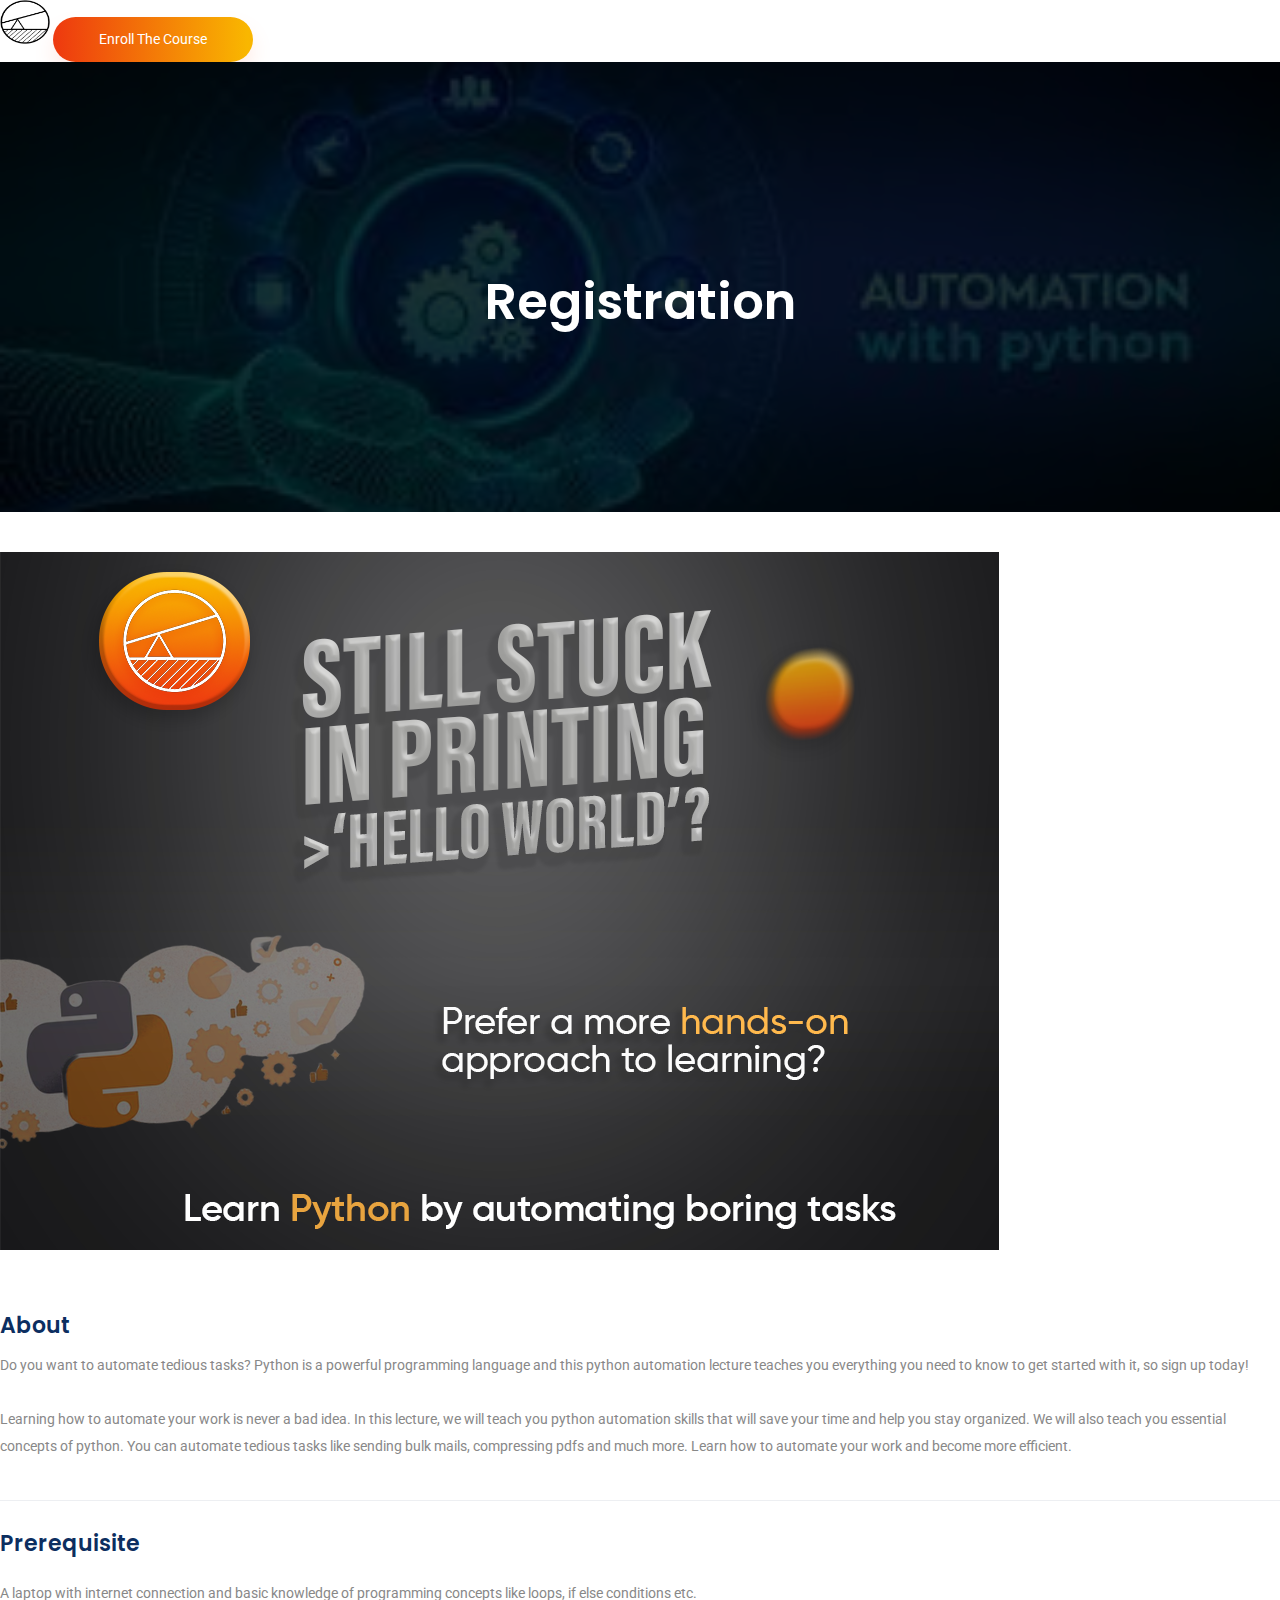
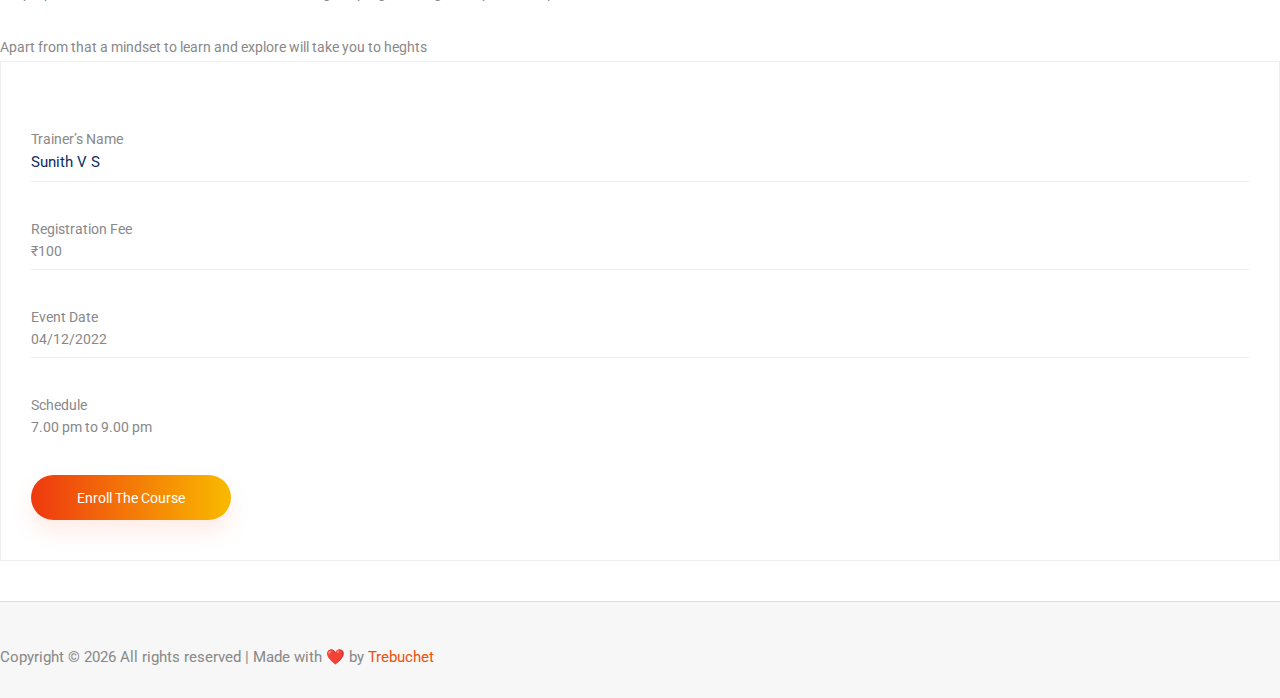
==== enroll.html @ 0172346a "course registration added" ====
<!DOCTYPE html>
<html lang="en">
  <head>
    <!-- Required meta tags -->
    <meta charset="utf-8" />
    <meta
      name="viewport"
      content="width=device-width, initial-scale=1, shrink-to-fit=no"
    />
    <title>Courses | Trebuchet</title>

    <!-- Bootstrap CSS -->
    <link
      href="https://cdn.jsdelivr.net/npm/bootstrap@5.2.3/dist/css/bootstrap.min.css"
      rel="stylesheet"
      integrity="sha384-rbsA2VBKQhggwzxH7pPCaAqO46MgnOM80zW1RWuH61DGLwZJEdK2Kadq2F9CUG65"
      crossorigin="anonymous"
    />
    <link rel="stylesheet" href="/course/css/style.css" />
  </head>

  <body>
    <!-- breadcrumb start-->
    <nav class="navbar sticky-top bg-light">
      <div class="container-fluid d-flex align-items-center">
        <a class="navbar-brand" href="">
          <img
            src="./course/img/logo_dark.png"
            alt="Logo"
            width="50"
            height="44"
            class="d-inline-block align-text-top"
          />
        </a>
        <a href="/course/pay.html" class="top btn_1">Enroll the course</a>
      </div>
    </nav>
    <section class="breadcrumb breadcrumb_bg">
      <div class="container">
        <div class="row">
          <div class="col-lg-12">
            <div class="breadcrumb_iner text-center">
              <div class="breadcrumb_iner_item">
                <h2>Registration</h2>
              </div>
            </div>
          </div>
        </div>
      </div>
    </section>
    <!-- breadcrumb start-->

    <!--================ Start Course Details Area =================-->
    <section class="course_details_area section_padding">
      <div class="container">
        <div class="row">
          <div class="col-lg-8 course_details_left">
            <div class="main_image">
              <img
                class="img-fluid"
                src="./course/img/automatewithpython.png"
                alt=""
              />
            </div>
            <div class="content_wrapper">
              <h4 class="title_top">About</h4>
              <div class="content">
                Do you want to automate tedious tasks? Python is a powerful
                programming language and this python automation lecture teaches
                you everything you need to know to get started with it, so sign
                up today!
                <br />
                <br />
                Learning how to automate your work is never a bad idea. In this
                lecture, we will teach you python automation skills that will
                save your time and help you stay organized. We will also teach
                you essential concepts of python. You can automate tedious tasks
                like sending bulk mails, compressing pdfs and much more. Learn
                how to automate your work and become more efficient.
              </div>

              <h4 class="title">Prerequisite</h4>
              <div class="content">
                A laptop with internet connection and basic knowledge of programming concepts like loops, if else conditions etc.
                <br />
                <br />
                Apart from that a mindset to learn and explore will take you to heghts
              </div>

              <!-- <h4 class="title">Course Outline</h4>
                    <div class="content">
                        <ul class="course_list">
                            <li class="justify-content-between align-items-center d-flex">
                                <p>Introduction Lesson</p>
                                <a class="btn_2 text-uppercase" href="#">View Details</a>
                            </li>
                            <li class="justify-content-between align-items-center d-flex">
                                <p>Basics of HTML</p>
                                <a class="btn_2 text-uppercase" href="#">View Details</a>
                            </li>
                            <li class="justify-content-between align-items-center d-flex">
                                <p>Getting Know about HTML</p>
                                <a class="btn_2 text-uppercase" href="#">View Details</a>
                            </li>
                            <li class="justify-content-between align-items-center d-flex">
                                <p>Tags and Attributes</p>
                                <a class="btn_2 text-uppercase" href="#">View Details</a>
                            </li>
                            <li class="justify-content-between align-items-center d-flex">
                                <p>Basics of CSS</p>
                                <a class="btn_2 text-uppercase" href="#">View Details</a>
                            </li>
                            <li class="justify-content-between align-items-center d-flex">
                                <p>Getting Familiar with CSS</p>
                                <a class="btn_2 text-uppercase" href="#">View Details</a>
                            </li>
                            <li class="justify-content-between align-items-center d-flex">
                                <p>Introduction to Bootstrap</p>
                                <a class="btn_2 text-uppercase" href="#">View Details</a>
                            </li>
                            <li class="justify-content-between align-items-center d-flex">
                                <p>Responsive Design</p>
                                <a class="btn_2 text-uppercase" href="#">View Details</a>
                            </li>
                            <li class="justify-content-between align-items-center d-flex">
                                <p>Canvas in HTML 5</p>
                                <a class="btn_2 text-uppercase" href="#">View Details</a>
                            </li>
                        </ul>
                    </div> -->
            </div>
          </div>

          <div class="col-lg-4 right-contents">
            <div class="sidebar_top">
              <ul>
                <li>
                  <a
                    class="justify-content-between d-flex"
                    target="_blank"
                    href="https://www.linkedin.com/in/sunithvs/"
                  >
                    <p>Trainer’s Name</p>
                    <span class="color">Sunith V S</span>
                  </a>
                </li>
                <li>
                  <a class="justify-content-between d-flex" href="">
                    <p>Registration Fee</p>
                    <span>₹100</span>
                  </a>
                </li>
                <li>
                  <a class="justify-content-between d-flex" href="">
                    <p>Event Date</p>
                    <span>04/12/2022</span>
                  </a>
                </li>
                <li>
                  <a class="justify-content-between d-flex" href="">
                    <p>Schedule</p>
                    <span>7.00 pm to 9.00 pm</span>
                  </a>
                </li>
              </ul>
              <a href="/course/pay.html" class="btn_1 d-block"
                >Enroll the course</a
              >
            </div>

            <div class="content">
              <!-- <div class="comments-area mb-30">
                        <h4 class="title">Trainers</h4>
                        <div class="comment-list">
                            <div class="single-comment single-reviews justify-content-between d-flex">
                                <div class="user justify-content-between d-flex">
                                    <div class="thumb">
                                        <img src="img/cource/cource_1.png" alt="">
                                    </div>
                                    <div class="desc">
                                        <h5><a href="#">Emilly Blunt</a>
                                        </h5>
                                        <div class="rating">
                                            <a href="#"><img src="img/icon/color_star.svg" alt=""></a>
                                            <a href="#"><img src="img/icon/color_star.svg" alt=""></a>
                                            <a href="#"><img src="img/icon/color_star.svg" alt=""></a>
                                            <a href="#"><img src="img/icon/color_star.svg" alt=""></a>
                                            <a href="#"><img src="img/icon/star.svg" alt=""></a>
                                        </div>
                                        <p class="comment">
                                            Blessed made of meat doesn't lights doesn't was dominion and sea earth
                                            form
                                        </p>
                                    </div>
                                </div>
                            </div>
                        </div>
                        <div class="comment-list">
                            <div class="single-comment single-reviews justify-content-between d-flex">
                                <div class="user justify-content-between d-flex">
                                    <div class="thumb">
                                        <img src="img/cource/cource_2.png" alt="">
                                    </div>
                                    <div class="desc">
                                        <h5><a href="#">Elsie Cunningham</a>
                                        </h5>
                                        <div class="rating">
                                            <a href="#"><img src="img/icon/color_star.svg" alt=""></a>
                                            <a href="#"><img src="img/icon/color_star.svg" alt=""></a>
                                            <a href="#"><img src="img/icon/color_star.svg" alt=""></a>
                                            <a href="#"><img src="img/icon/color_star.svg" alt=""></a>
                                            <a href="#"><img src="img/icon/star.svg" alt=""></a>
                                        </div>
                                        <p class="comment">
                                            Blessed made of meat doesn't lights doesn't was dominion and sea earth
                                            form
                                        </p>
                                    </div>
                                </div>
                            </div>
                        </div>
                        <div class="comment-list">
                            <div class="single-comment single-reviews justify-content-between d-flex">
                                <div class="user justify-content-between d-flex">
                                    <div class="thumb">
                                        <img src="img/cource/cource_3.png" alt="">
                                    </div>
                                    <div class="desc">
                                        <h5><a href="#">Maria Luna</a>
                                        </h5>
                                        <div class="rating">
                                            <a href="#"><img src="img/icon/color_star.svg" alt=""></a>
                                            <a href="#"><img src="img/icon/color_star.svg" alt=""></a>
                                            <a href="#"><img src="img/icon/color_star.svg" alt=""></a>
                                            <a href="#"><img src="img/icon/color_star.svg" alt=""></a>
                                            <a href="#"><img src="img/icon/star.svg" alt=""></a>
                                        </div>
                                        <p class="comment">
                                            Blessed made of meat doesn't lights doesn't was dominion and sea earth
                                            form
                                        </p>
                                    </div>
                                </div>
                            </div>
                        </div>
                    </div> -->
            </div>
          </div>
        </div>
      </div>
    </section>
    <!--================ End Course Details Area =================-->

    <!-- footer part start-->
    <footer class="footer-area">
      <div class="container-fluid">
        <div class="row">
          <div class="col-lg-12">
            <div class="copyright_part_text text-center">
              <div class="row">
                <div class="col-lg-12">
                  <p class="footer-text m-0">
                    Copyright &copy;
                    <script>
                      document.write(new Date().getFullYear());
                    </script>
                    All rights reserved | Made with ❤️ by
                    <a
                      style="color: #f0500c"
                      href="https://trebuchet.one"
                      target="_blank"
                      >Trebuchet</a
                    >
                  </p>
                </div>
              </div>
            </div>
          </div>
        </div>
      </div>
    </footer>
    <!-- footer part end-->
  </body>
</html>
---- course/css/style.css ----
@import url("https://fonts.googleapis.com/css?family=Open+Sans:800|Poppins:300,400,500,600,700,800|Roboto:300,400,500");

.btn_1,
.btn_2:hover,
.btn_1 {
    background-image: linear-gradient(to left, #ee390f 0%, #f9b700 51%, #ee390f 100%);
}

body {
    font-family: "Roboto", sans-serif;
    padding: 0;
    margin: 0;
    font-size: 14px;
}

.section_padding {
    padding: 40px 0px;
}

@media (max-width: 576px) {
    .section_padding {
        padding: 70px 0px;
    }
}

@media only screen and (min-width: 576px) and (max-width: 767px) {
    .section_padding {
        padding: 70px 0px;
    }
}

a {
    text-decoration: none;
    -webkit-transition: 0.5s;
    transition: 0.5s;
}

a:hover {
    outline: none;
    text-decoration: none;
}

h1,
h2,
h3,
h4,
h5,
h6 {
    color: #0c2e60;
    font-family: "Poppins", sans-serif;
}

p {
    color: #666666;
    font-family: "Roboto", sans-serif;
    line-height: 1.929;
    font-size: 14px;
    margin-bottom: 0px;
    color: #888888;
}

h2 {
    font-size: 44px;
    line-height: 28px;
    color: #0c2e60;
    font-weight: 600;
    line-height: 1.222;
}

@media (max-width: 576px) {
    h2 {
        font-size: 22px;
        line-height: 25px;
    }
}

@media only screen and (min-width: 576px) and (max-width: 767px) {
    h2 {
        font-size: 24px;
        line-height: 25px;
    }
}


@media (max-width: 576px) {

    h3 {
        font-size: 20px;
    }
}

h5 {
    font-size: 18px;
    line-height: 22px;
}

img {
    max-width: 100%;
}

a:focus,
.button:focus,
button:focus,
.btn:focus {
    text-decoration: none;
    outline: none;
    box-shadow: none;
    -webkit-transition: 1s;
    transition: 1s;
}

ul {
    list-style: none;
    margin: 0;
    padding: 0;
}

.btn_1 {
    display: inline-block;
    padding: 13.5px 45px;
    border-radius: 50px;
    font-size: 14px;
    color: #fff;
    -o-transition: all .4s ease-in-out;
    -webkit-transition: all .4s ease-in-out;
    transition: all .4s ease-in-out;
    text-transform: capitalize;
    background-size: 200% auto;
    border: 1px solid transparent;
    box-shadow: 0px 12px 20px 0px rgba(255, 126, 95, 0.15);
}

.btn_1:hover {
    color: #fff !important;
    background-position: right center;
    box-shadow: 0px 10px 30px 0px rgba(193, 34, 10, 0.2);
}

@media (max-width: 576px) {

    .btn_1 {
        padding: 10px 30px;
        margin-top: 25px;
    }
}

@media (max-width: 576px) {

    .top {
        padding: 10px 30px;
        margin-top: 0px;
    }
}

@media only screen and (min-width: 576px) and (max-width: 767px) {

    .btn_1 {
        padding: 10px 30px;
        margin-top: 30px;
    }
}

@media only screen and (min-width: 576px) and (max-width: 767px) {

    .top {
        padding: 10px 30px;
        margin-top: 0px;
    }
}

@media only screen and (min-width: 768px) and (max-width: 991px) {

    .btn_1 {
        padding: 10px 30px;
        margin-top: 30px;
    }
}
@media only screen and (min-width: 768px) and (max-width: 991px) {

    .top {
        padding: 10px 30px;
        margin-top: 0px !important;
    }
}

.btn_2 {
    display: inline-block;
    padding: 13px 39px;
    border-radius: 50px;
    background-color: transparent;
    border: 1px solid #0c2e60;
    color: #0c2e60;
    font-size: 14px;
    -o-transition: all .4s ease-in-out;
    -webkit-transition: all .4s ease-in-out;
    transition: all .4s ease-in-out;
    text-transform: capitalize;
    background-size: 200% auto;
    font-size: 15px;
    font-weight: 500;
}

.btn_2:hover {
    color: #fff !important;
    background-position: right center;
    border: 1px solid transparent;
}

@media (max-width: 576px) {

    .btn_2 {
        padding: 14px 30px;
        margin-top: 25px;
    }
}

@media only screen and (min-width: 576px) and (max-width: 767px) {

    .btn_2 {
        padding: 14px 30px;
        margin-top: 30px;
    }
}

@media only screen and (min-width: 768px) and (max-width: 991px) {

    .btn_2 {
        padding: 14px 30px;
        margin-top: 30px;
    }
}

.comments-area {
    background: transparent;
    border-top: 1px solid #eee;
    padding: 45px 0;
    margin-top: 50px;
}

@media (max-width: 414px) {

    .comments-area {
        padding: 50px 8px;
    }
}

.comments-area h5 {
    font-size: 16px;
    margin-bottom: 0px;
}

.comments-area .comment-list {
    padding-bottom: 48px;
}

@media (max-width: 413px) {

    .comments-area .comment-list .single-comment h5 {
        font-size: 12px;
    }

    .comments-area .comment-list .single-comment .comment {
        font-size: 10px;
    }
}

.comments-area .thumb {
    margin-right: 20px;
}

.comments-area .thumb img {
    width: 70px;
    border-radius: 50%;
}

.comments-area .comment {
    margin-bottom: 10px;
    color: #777777;
    font-size: 15px;
}

.course_details_area .title_top {
    margin-top: 60px;
    font-size: 22px;
    font-weight: 600;
    margin-bottom: 13px;
}

.course_details_area .title {
    font-size: 22px;
    font-weight: 600;
    border: none;
    cursor: pointer;
    margin-top: 40px;
    position: relative;
    padding-bottom: 10px;
    margin-bottom: 13px;
    border-top: 1px solid #edeff2;
    padding-top: 30px;
}

.course_details_area .btn_2 {
    padding: 5px 19px;
    font-size: 14px;
    text-transform: capitalize !important;
    border: 1px solid #edeff2;
}

.comments-area .thumb img {
    width: 100px !important;
    border-radius: 0;
}

.desc h5 a {
    color: #0c2e60;
}

.desc p {
    font-size: 12px !important;
}

.course_details_left .content {
    color: #888888;
    line-height: 1.929;
}

.course_details_left .course_list {
    margin-bottom: 0;
}

@media (max-width: 575px) {

    .course_details_left .course_list {
        padding-left: 0;
    }
}

.course_details_left .course_list li {
    list-style: none;
    margin-bottom: 20px;
}

.course_details_left .course_list li:last-child {
    margin-bottom: 0;
}

@media (max-width: 991px) {

    .right-contents {
        margin-top: 50px;
    }
}

.right-contents .sidebar_top {
    padding: 40px 30px;
    border: 1px solid #edeff2;
}

.right-contents .sidebar_top .btn_1 {
    text-align: center;
    margin-top: 20px;
}

.right-contents .sidebar_top span {
    color: #888888;
}

.right-contents .sidebar_top .color {
    color: #0c2e60;
    font-size: 15px;
}

.right-contents .sidebar_top ul li {
    list-style: none;
    padding: 10px 0px;
    margin-bottom: 10px;
    border-bottom: 1px solid #edeff2;
}

.right-contents .sidebar_top ul li:last-child {
    border-bottom: 0px solid #edeff2;
}

.right-contents .sidebar_top ul li a {
    text-align: left;
}

.right-contents .sidebar_top ul li a p {
    margin-bottom: 0px;
}

.right-contents .sidebar_top ul li .or {
    font-weight: 500;
}



@media (max-width: 1024px) {

    .right-contents .single-reviews .thumb {
        margin-right: 10px;
    }
}

.right-contents .single-reviews h5 {
    display: inline-flex;
}

@media (max-width: 1024px) {

    .right-contents .single-reviews h5 {
        display: block;
    }
}

.right-contents .comments-area {
    padding: 0;
    border: 0;
    background: transparent;
}

h1 {
    font-size: 36px;
}

h2 {
    font-size: 30px;
}

h3 {
    font-size: 24px;
}

h4 {
    font-size: 18px;
}

h5 {
    font-size: 16px;
}

h6 {
    font-size: 14px;
}

h1,
h2,
h3,
h4,
h5,
h6 {
    line-height: 1.2em;
}

.breadcrumb_bg {
    background-image: url("../img/download.jpg");
    background-position: center;
    background-repeat: no-repeat;
    background-size: cover;
}

.breadcrumb {
    position: relative;
    z-index: 1;
    text-align: center;
}

.breadcrumb:after {
    position: absolute;
    left: 0;
    top: 0;
    width: 100%;
    height: 100%;
    background-color: #000;
    content: "";
    opacity: 0.8;
    z-index: -1;
}

.breadcrumb .breadcrumb_iner {
    height: 450px;
    width: 100%;
    display: table;
}

.breadcrumb .breadcrumb_iner .breadcrumb_iner_item {
    display: table-cell;
    vertical-align: middle;
}

.breadcrumb .breadcrumb_iner .breadcrumb_iner_item h2 {
    color: #fff;
    font-size: 50px;
    font-weight: 600;
    margin-bottom: 10px;
    text-transform: capitalize;
}

@media (max-width: 576px) {

    .breadcrumb .breadcrumb_iner .breadcrumb_iner_item h2 {
        font-size: 35px;
    }
}

@media only screen and (min-width: 576px) and (max-width: 767px) {

    .breadcrumb .breadcrumb_iner .breadcrumb_iner_item h2 {
        font-size: 35px;
    }
}

@media only screen and (min-width: 768px) and (max-width: 991px) {

    .breadcrumb .breadcrumb_iner .breadcrumb_iner_item h2 {
        font-size: 40px;
    }
}

.breadcrumb {
    margin-bottom: 0px !important;
}

.footer-area {
    background-color: #f7f7f7;
}

.footer-area .copyright_part_text {
    padding-top: 26px;
    padding-bottom: 26px;
    border-top: 1px solid #dedede;
}

.footer-area .copyright_part_text p {
    font-size: 15px;
}

@media (max-width: 576px) {

    .footer-area .copyright_part_text {
        text-align: center;
    }

    .footer-area .copyright_part_text p {
        font-size: 13px;
    }
}

@media only screen and (min-width: 576px) and (max-width: 767px) {
    .footer-area .copyright_part_text {
        text-align: center;
    }

    .footer-area .copyright_part_text p {
        font-size: 13px;
    }
}

@media only screen and (min-width: 768px) and (max-width: 991px) {

    .footer-area .copyright_part_text {
        text-align: center;
    }
}
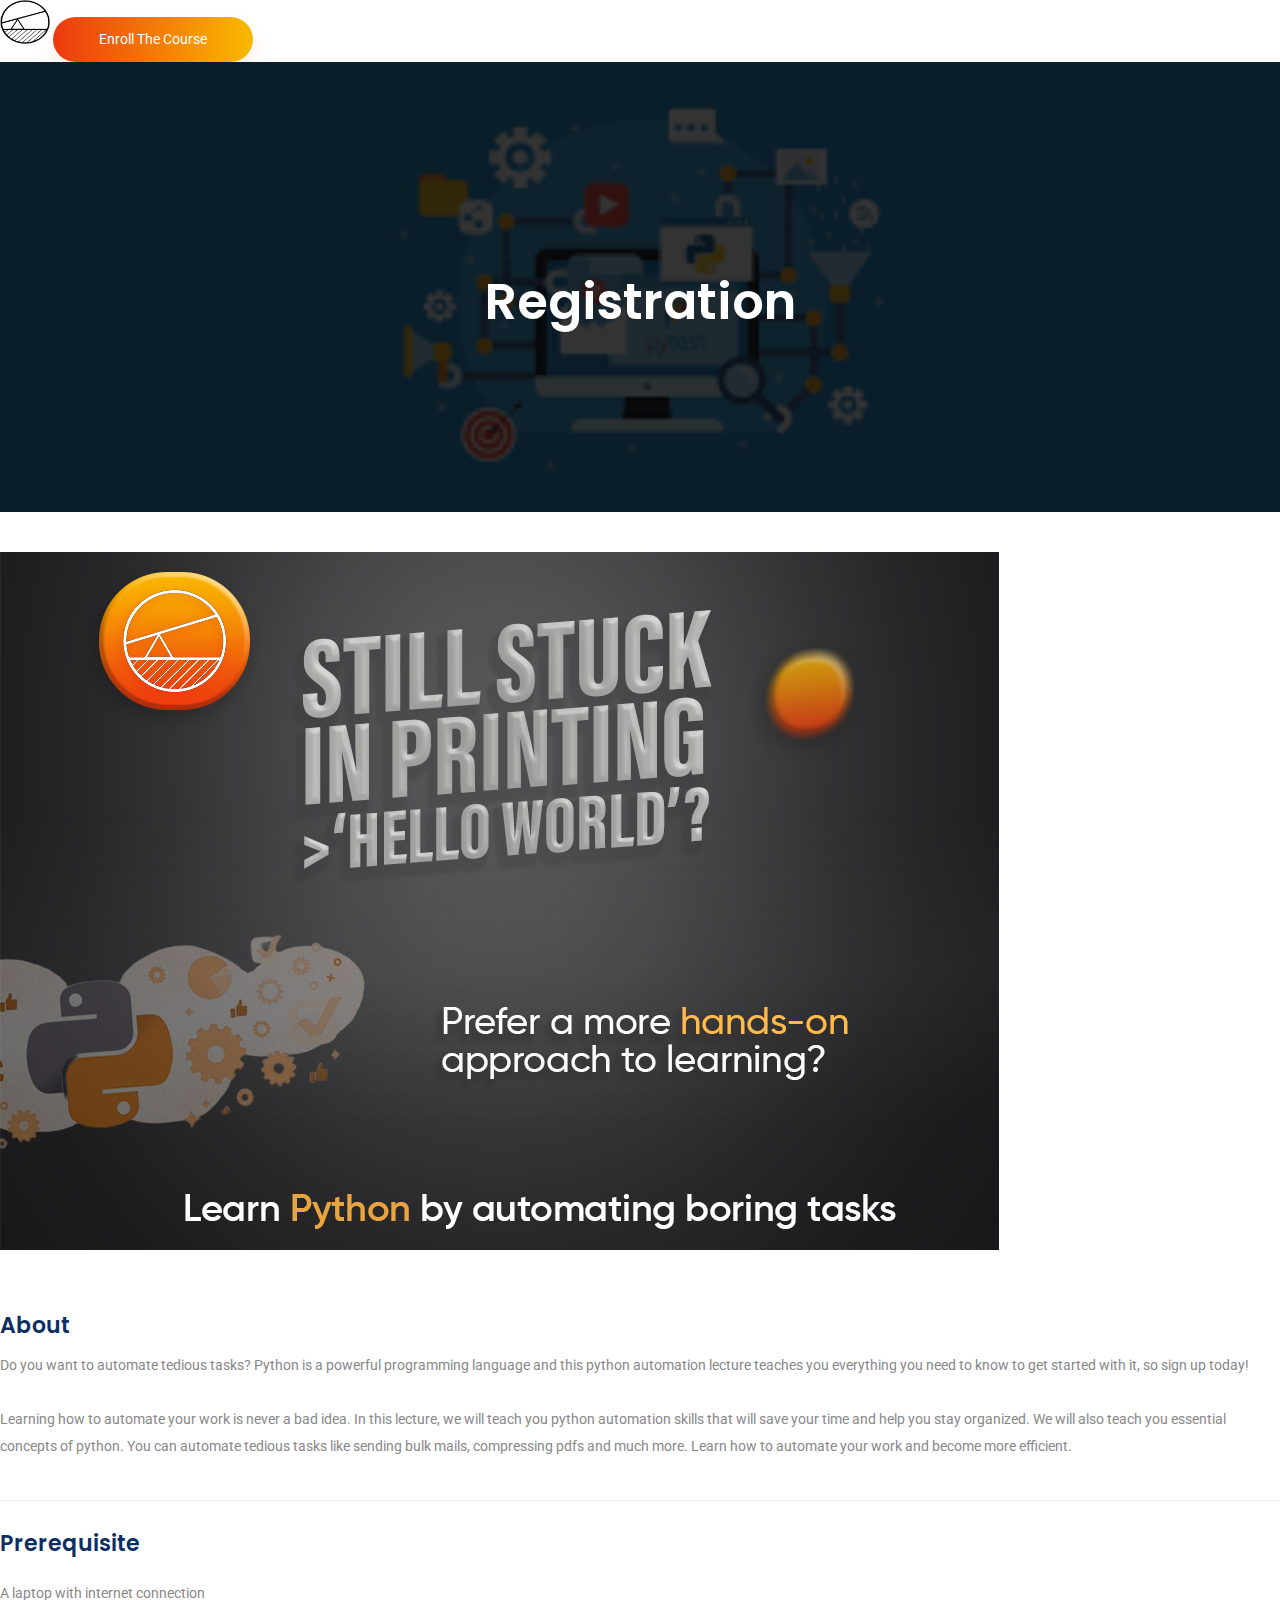
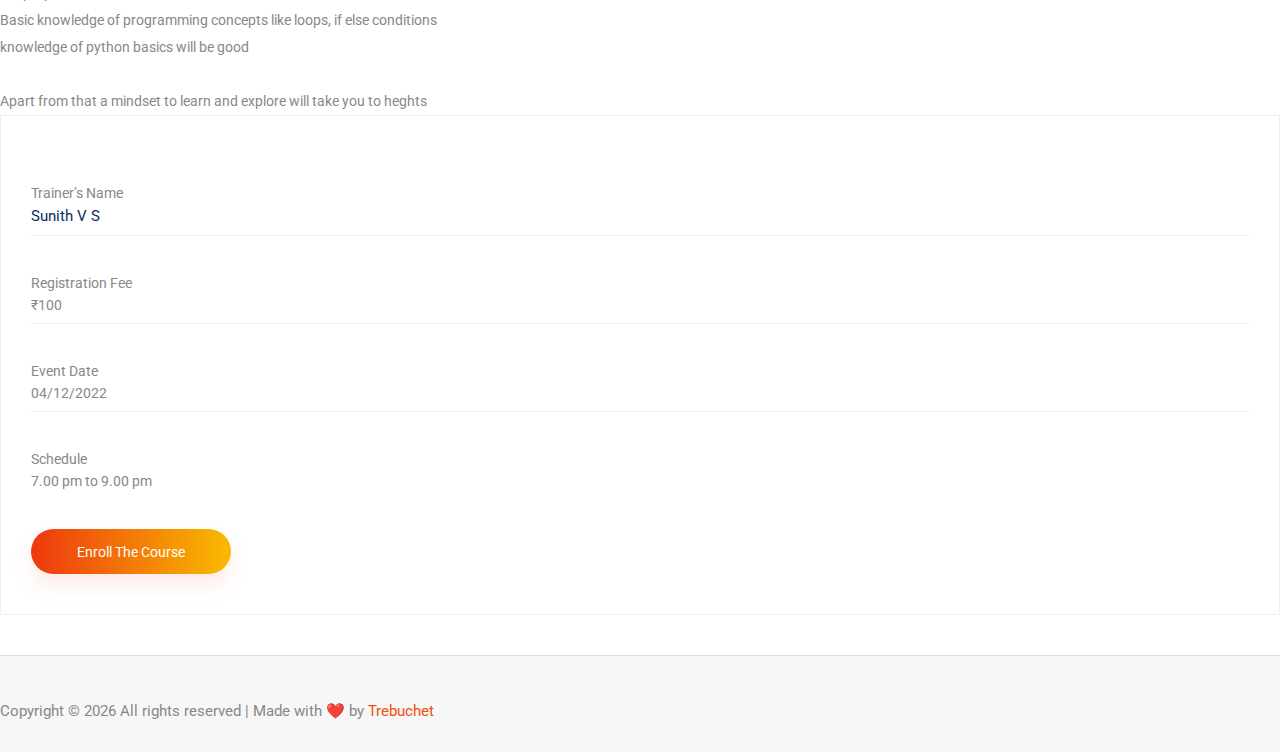
==== commit f4efe650: "done" ====
--- a/enroll.html
+++ b/enroll.html
@@ -81,8 +81,11 @@
 
               <h4 class="title">Prerequisite</h4>
               <div class="content">
-                A laptop with internet connection and basic knowledge of programming concepts like loops, if else conditions etc.
-                <br />
+                <ul>
+                  <li>A laptop with internet connection</li>
+                  <li>Basic knowledge of programming concepts like loops, if else conditions</li>
+                  <li>knowledge of python basics  will be good</li>
+                </ul>
                 <br />
                 Apart from that a mindset to learn and explore will take you to heghts
               </div>
--- a/course/css/style.css
+++ b/course/css/style.css
@@ -453,7 +453,7 @@
 }
 
 .breadcrumb_bg {
-    background-image: url("../img/download.jpg");
+    background-image: url("../img/images.png");
     background-position: center;
     background-repeat: no-repeat;
     background-size: cover;
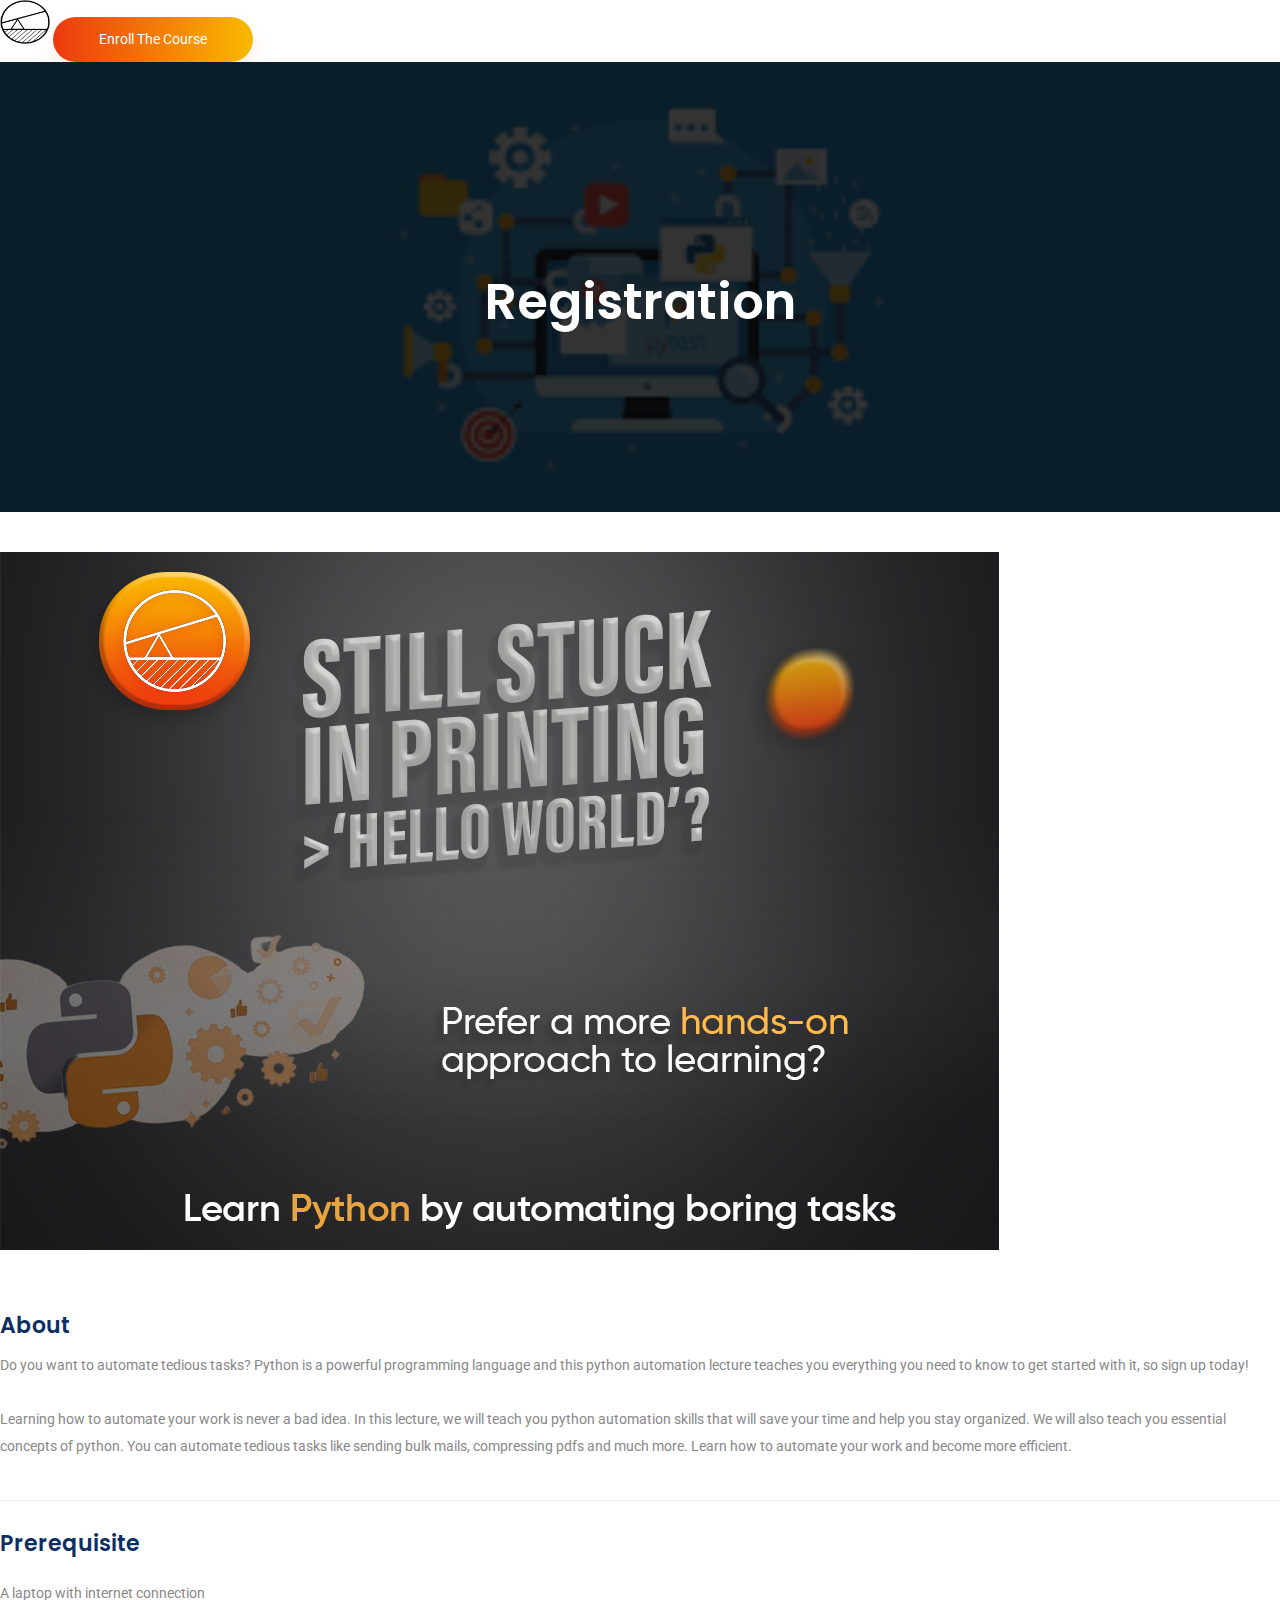
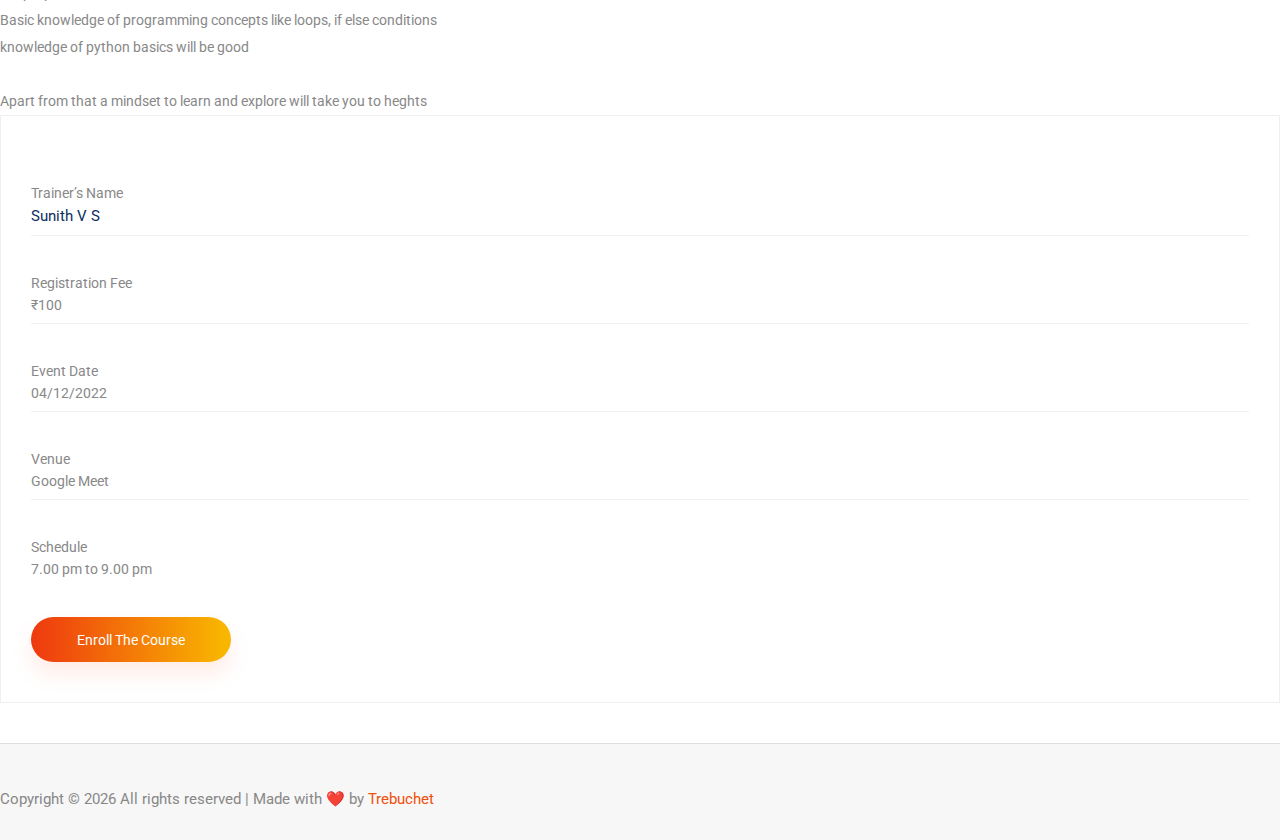
==== commit 06e045ce: "added venue" ====
--- a/enroll.html
+++ b/enroll.html
@@ -157,6 +157,12 @@
                   <a class="justify-content-between d-flex" href="">
                     <p>Event Date</p>
                     <span>04/12/2022</span>
+                  </a>
+                </li>
+                <li>
+                  <a class="justify-content-between d-flex" href="">
+                    <p>Venue</p>
+                    <span>Google Meet</span>
                   </a>
                 </li>
                 <li>
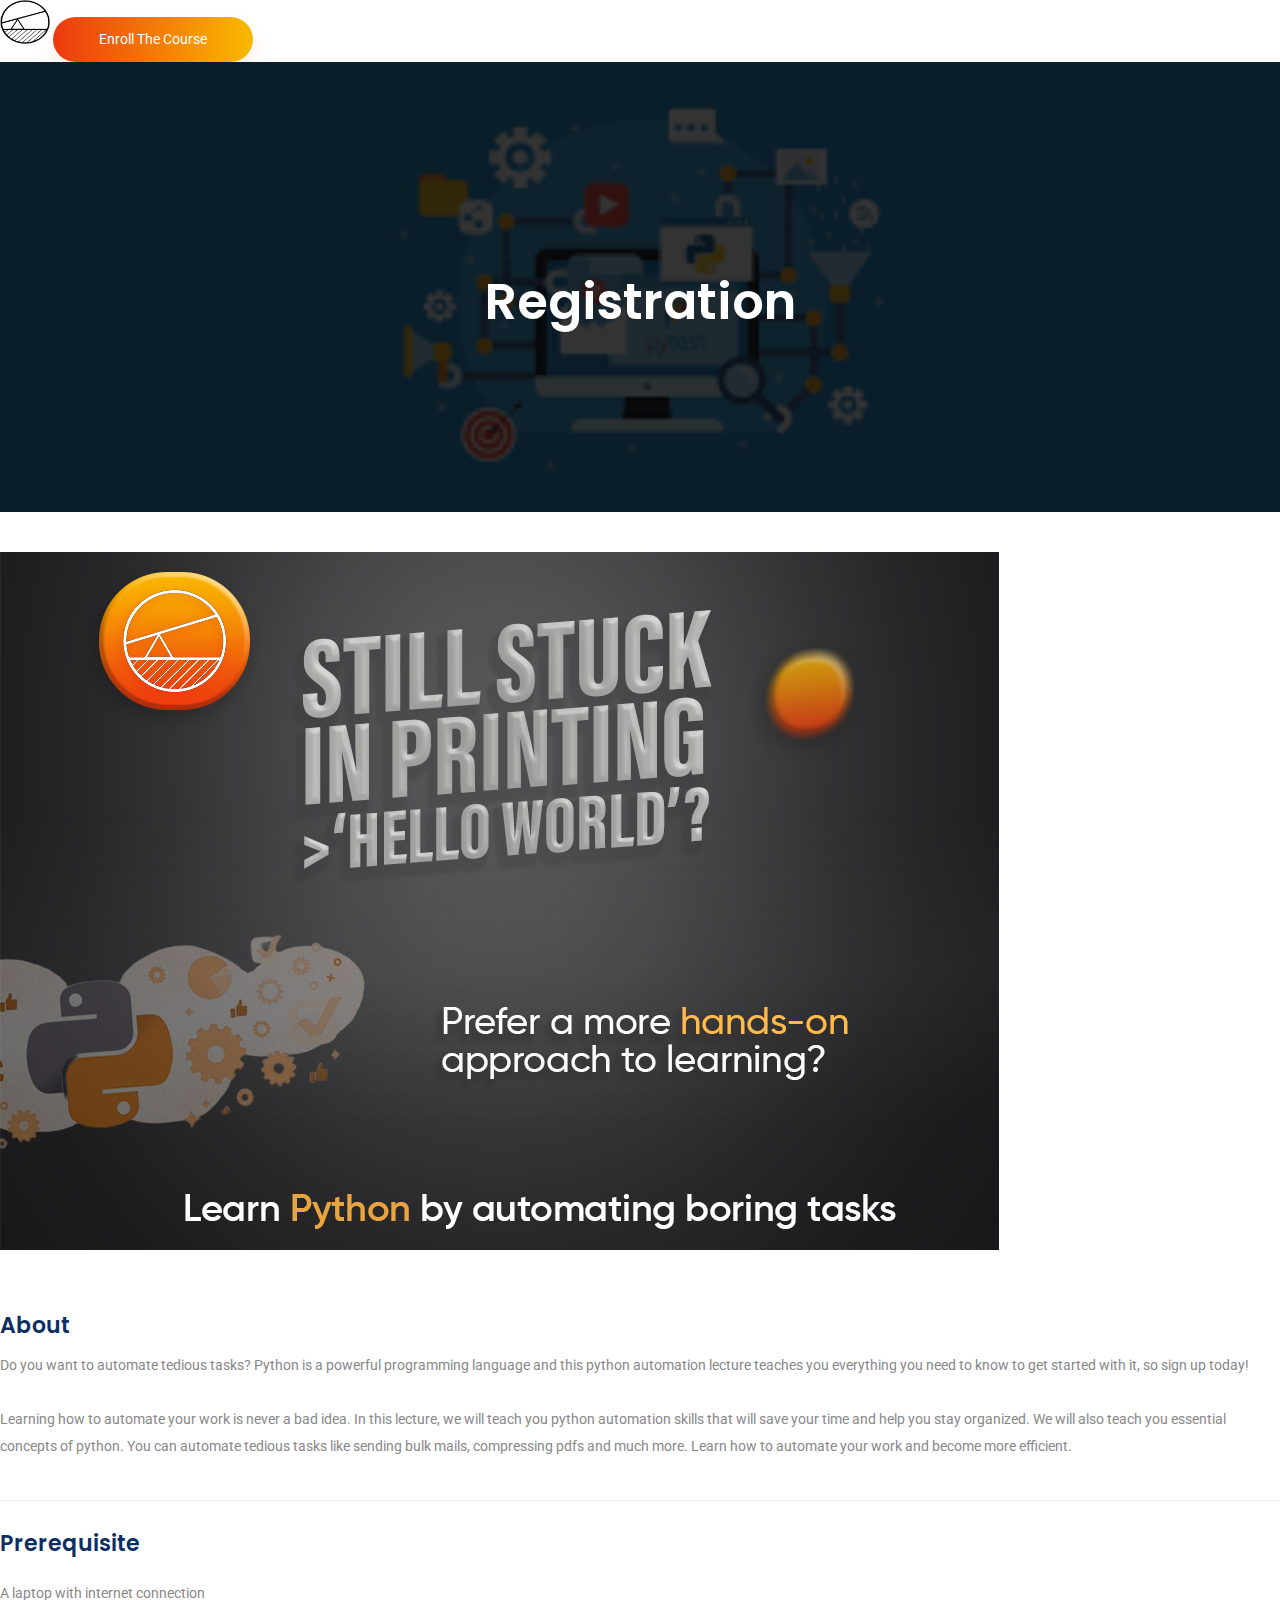
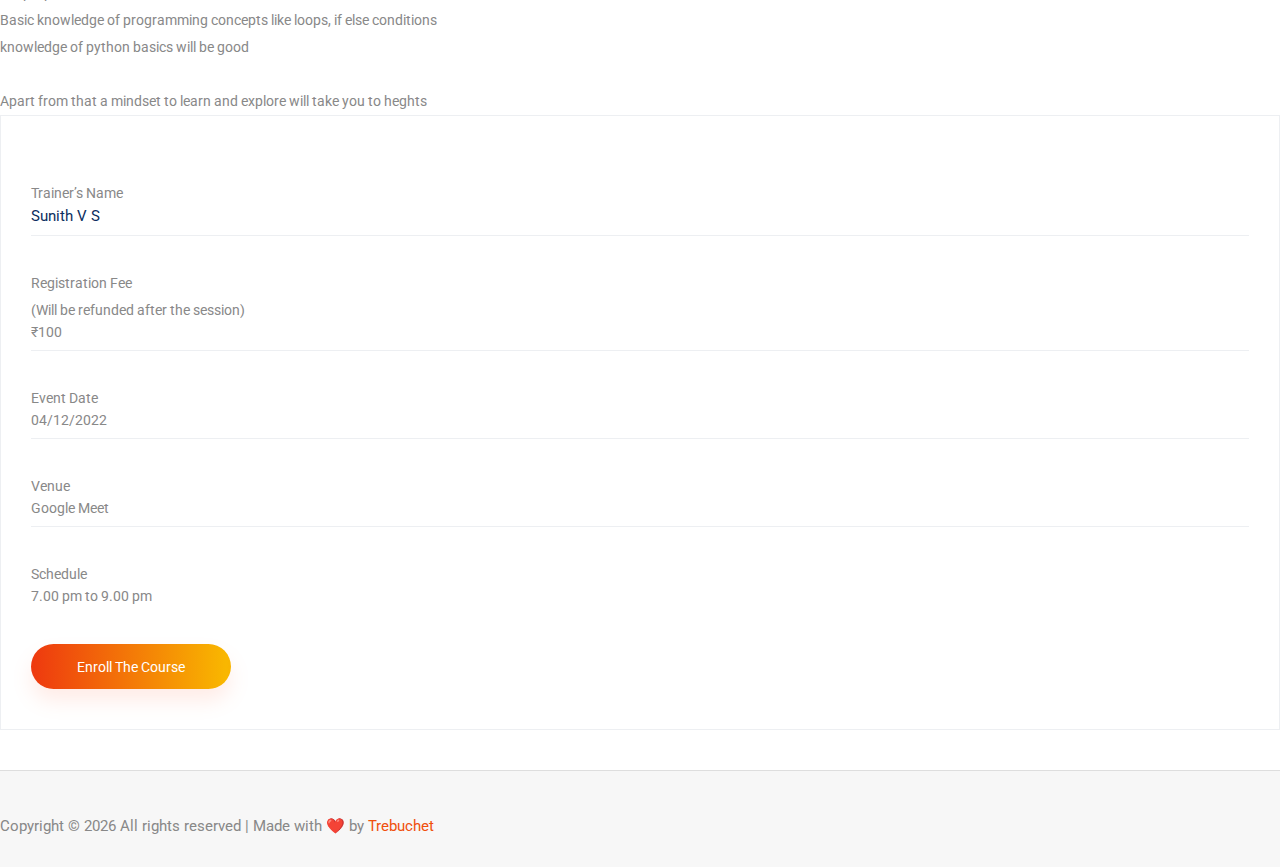
==== commit 70c0a0cc: "done" ====
--- a/enroll.html
+++ b/enroll.html
@@ -149,7 +149,7 @@
                 </li>
                 <li>
                   <a class="justify-content-between d-flex" href="">
-                    <p>Registration Fee</p>
+                    <p>Registration Fee<br>(Will be refunded after the session)</p>
                     <span>₹100</span>
                   </a>
                 </li>
